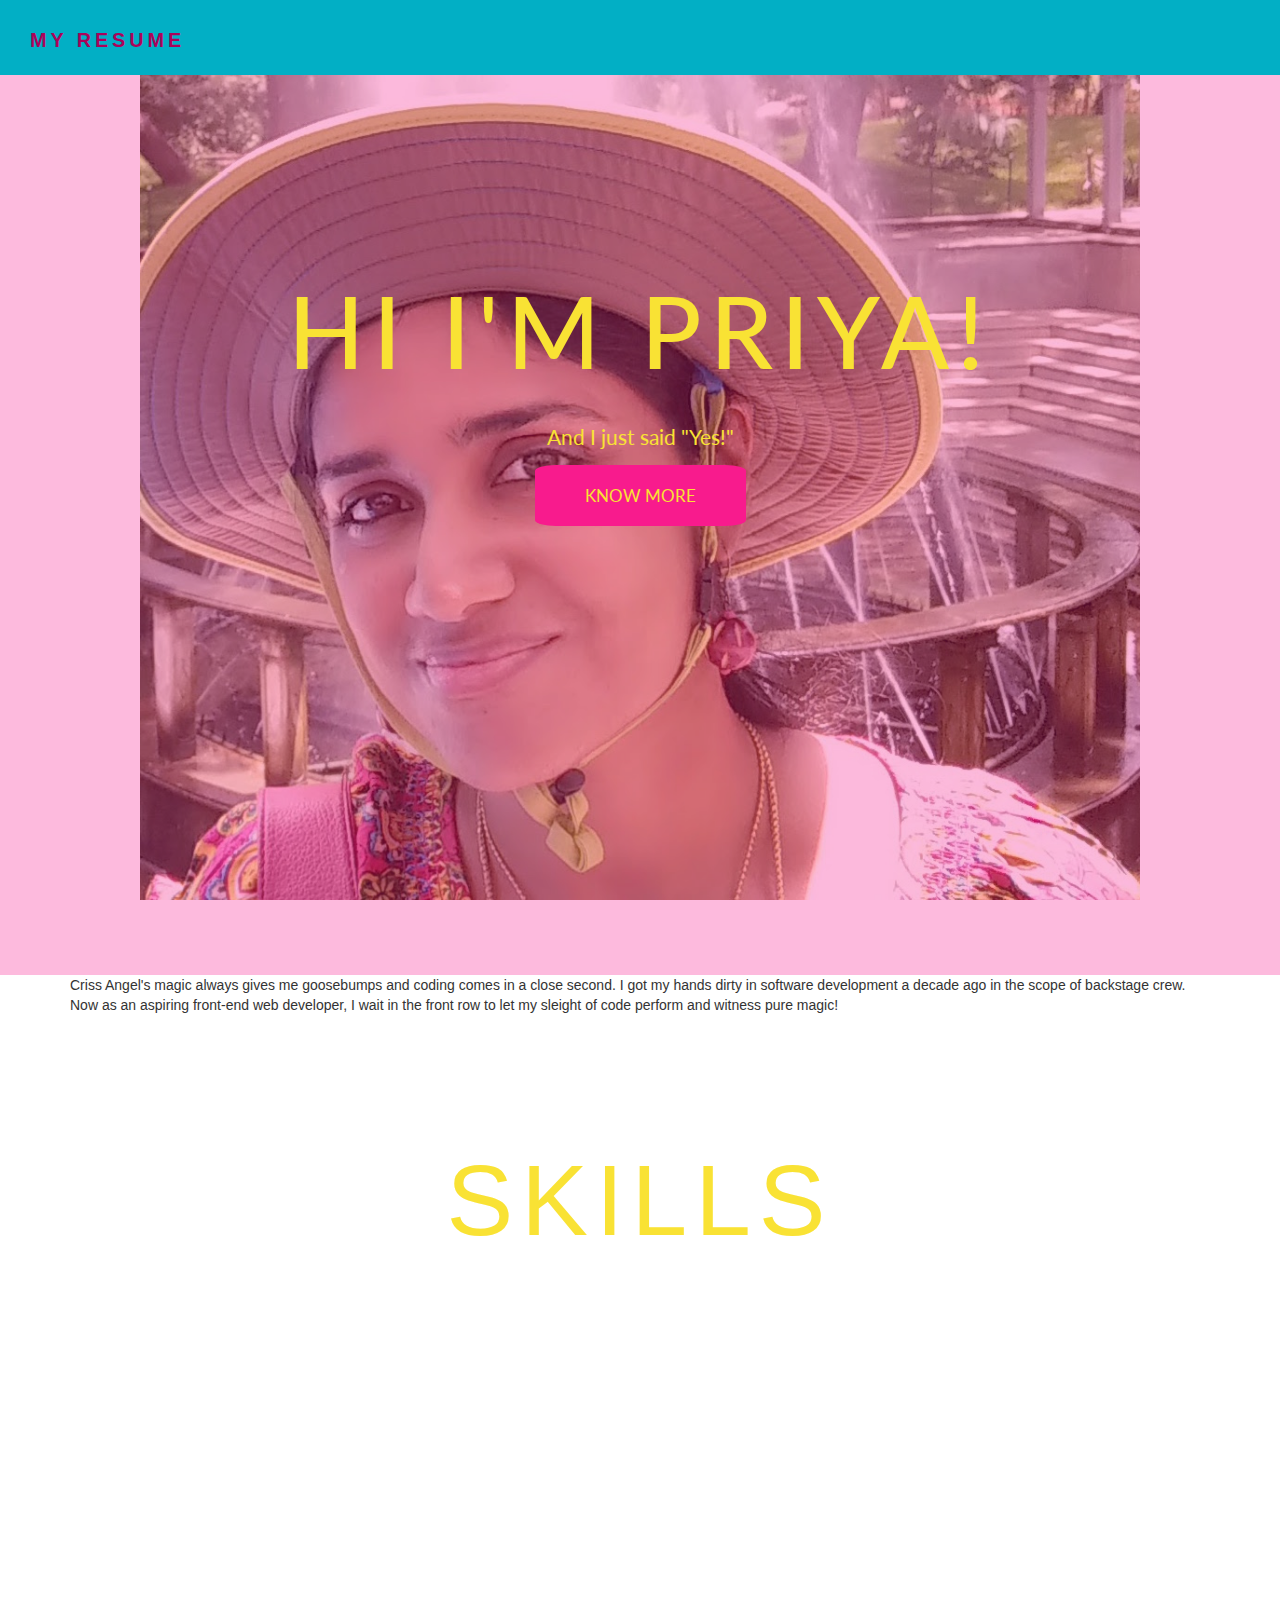
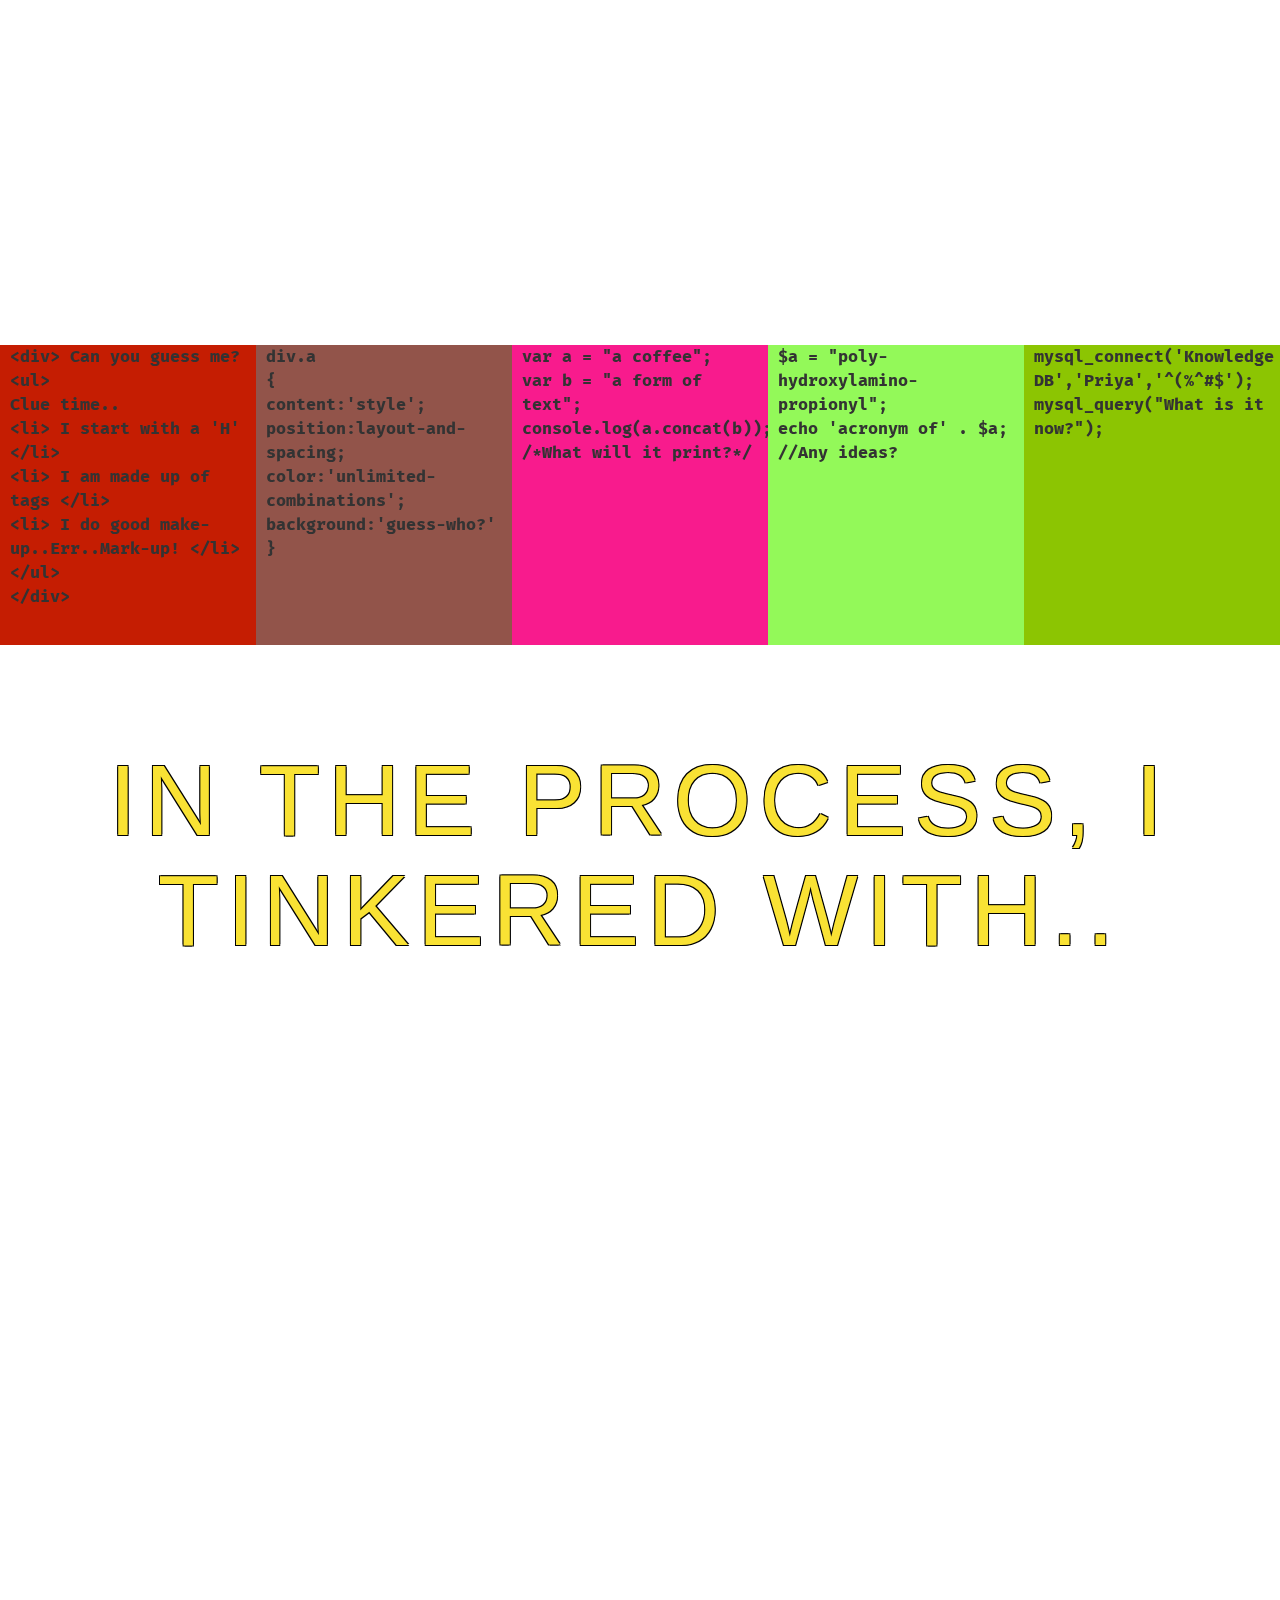
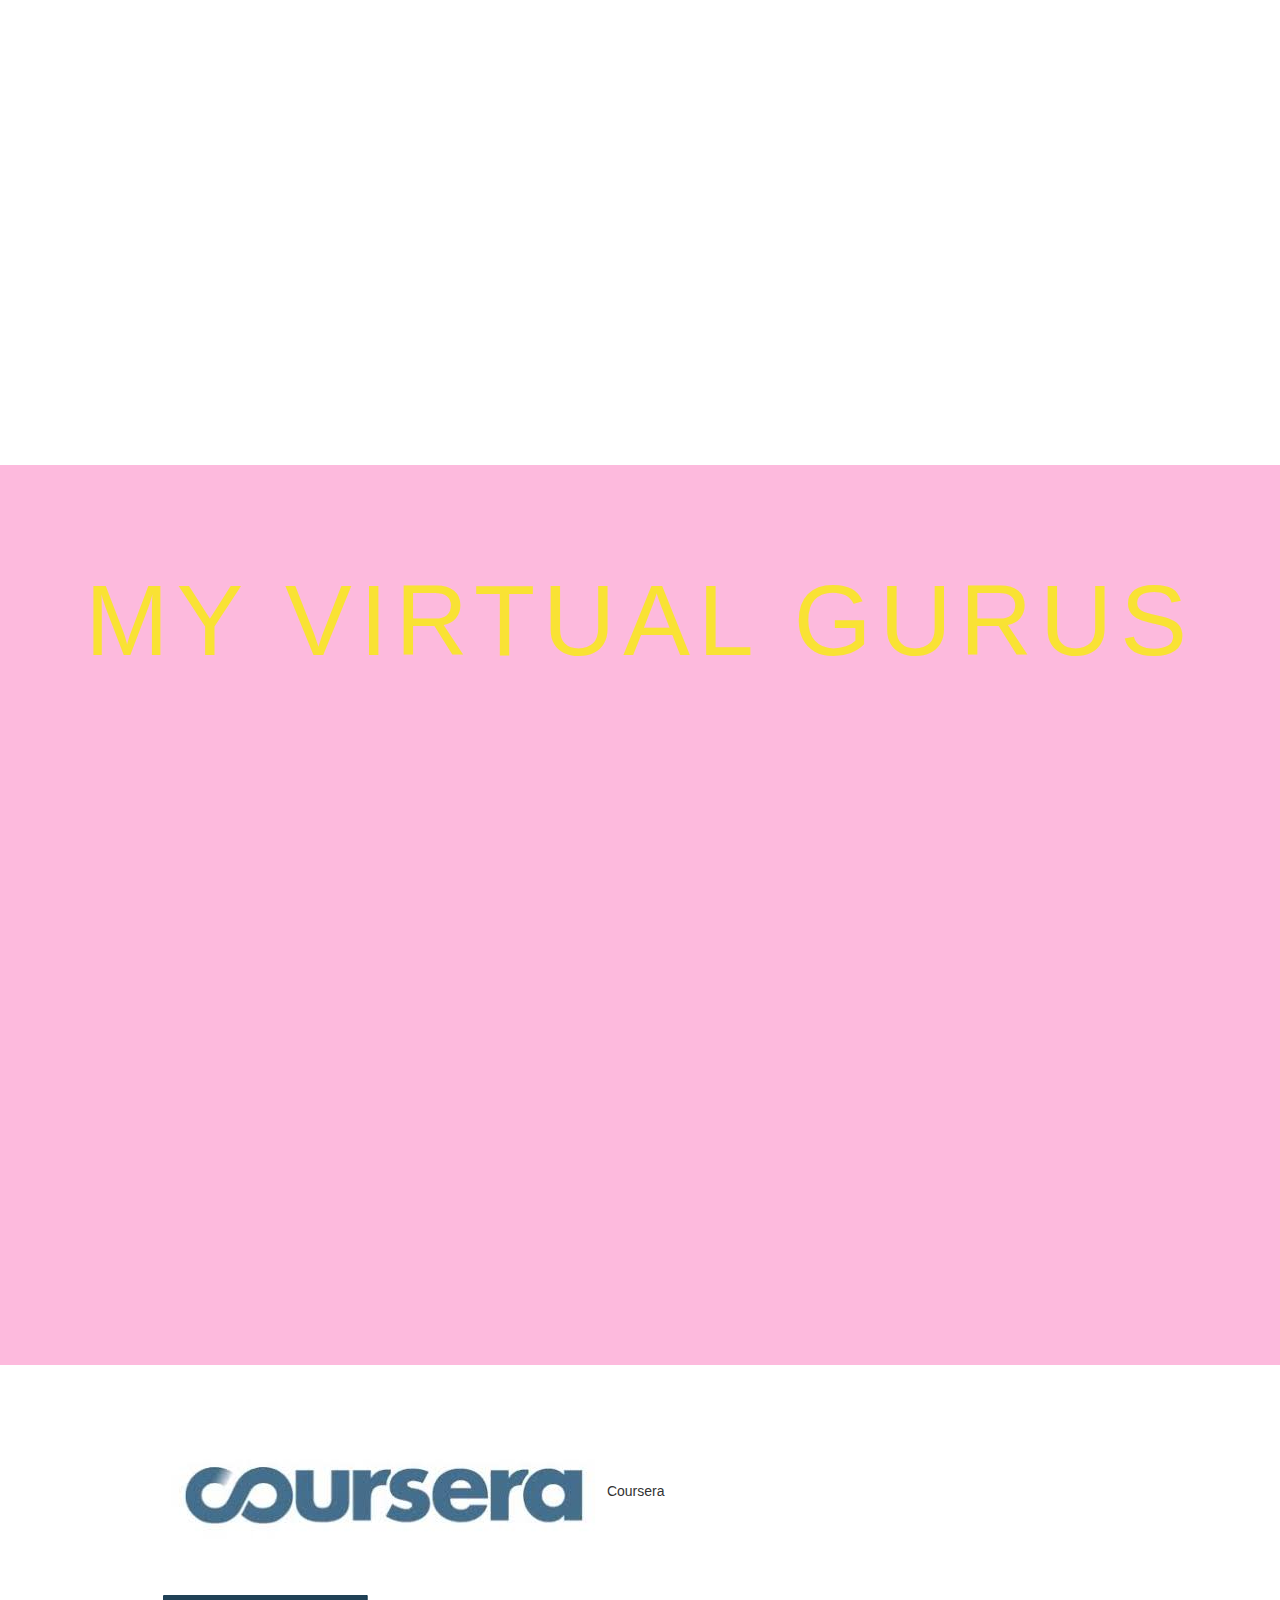
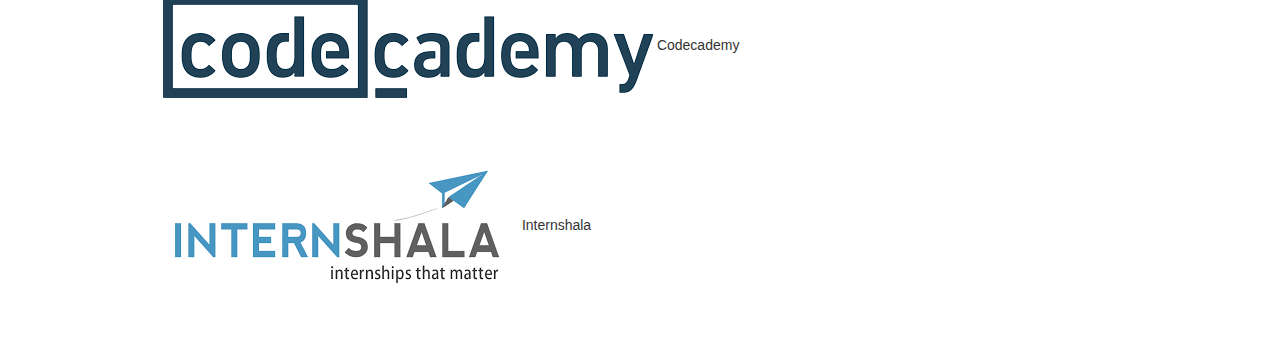
==== index_bak.html @ a796ca90 "portfolio version 1" ====
<!doctype html>
<html>

<head>
  <meta charset="utf-8">
  <meta name="viewport" content="width=device-width, initial-scale=1.0">
  <link rel="stylesheet" href="https://maxcdn.bootstrapcdn.com/bootstrap/3.3.7/css/bootstrap.min.css">
  <link rel="stylesheet" href="//maxcdn.bootstrapcdn.com/font-awesome/4.5.0/css/font-awesome.min.css">
  <link href="https://fonts.googleapis.com/css?family=Lato|Source+Serif+Pro|Fira+Mono|Roboto" rel="stylesheet">
  <link rel="stylesheet" href="style.css">
  <title>My Resume</title>
</head>

<body>
  <!--NAVIGATION BLOCK-->
  <header>
    <nav id="top-blk">
      <div class="container-fluid">
        <div class="navbar-header">
          <div class="navbar-brand">
            <p>MY RESUME</p>
          </div>
          <button type="button" class="navbar-toggle" data-toggle="collapse" data-target="#myNav" id="toggle-btn" aria-expanded="false">
	<span class="icon-bar"></span>
	<span class="icon-bar"></span>
	<span class="icon-bar"></span>

</button>
        </div>
        <div class="collapse navbar-collapse text-right">
          <ul class="nav navbar-nav navbar-right" id="nav-bar">
            <!--class="nav navbar-nav navbar-right"-->
            <li><a href="#">github</a>
              <a href="#"><img src="images/gh.png" width="40px" height="40px" alt="github"></a>
            </li>
            <li><a href="#">codepen</a>
              <a href="#"><img src="images/gh.png" width="40px" height="40px" alt="github"></a>
            </li>
            <li><a href="#">linkedin</a>
              <a href="#"><img src="images/gh.png" width="40px" height="40px" alt="linkedin"></a>
            </li>
            <li><a href="#">twitter</a>
              <a href="#"><img src="images/gh.png" width="40px" height="40px" alt="twitter"></a>
            </li>
            <li><a href="#">medium</a>
              <a href="#"><img src="images/gh.png" width="40px" height="40px" alt="medium"></a>
            </li>
          </ul>
        </div>

      </div>

    </nav>
  </header>
  <div id="myNav">
    <div id="one"><img src="images/gh.png" width="30px" height="30px" alt="github"></div>
    <div id="two"><img src="images/gh.png" width="30px" height="30px" alt="codepen"></div>
    <div id="three"><img src="images/gh.png" width="30px" height="30px" alt="linkedin"></div>
    <div id="four"><img src="images/gh.png" width="30px" height="30px" alt="twitter"></div>
    <div id="five"><img src="images/gh.png" width="30px" height="30px" alt="medium"></div>
  </div>
  <!--INTRO SECTION-->
  <section class="intro text-center">
    <div id="intro-text">
      <h1>HI I'M PRIYA!
</h1>
      <div id="temp-blk">
        <p>And I just said "Yes!"</p>
        <a href="#" id="km">KNOW MORE</a>
        <div id="ques">
          <p>Someone asked, "Do you know how to create a web page?"</p>
          <p>And I said "Yes!"</p>
        </div>
      </div>
    </div>
    <i class="fa fa-smile-o" id="smiley"></i>
    <div class="color-overlay"></div>
  </section>
  <div class="about-me container">
    <p>Criss Angel's magic always gives me goosebumps and coding comes in a close second. I got my hands dirty in software development a decade ago in the scope of backstage crew. Now as an aspiring front-end web developer, I wait in the front row to let
      my sleight of code perform and witness pure magic!</p>
  </div>
  <!--SKILLS SECTION-->
  <section>
    <div id="skills" class="text-center">
      <h1>skills</h1>
    </div>
    <div class="skillset">
      <div class="flip-container">
        <div class="flipper">
          <div class="front">
            <p>

              &lt;div&gt; Can you guess me?<br> &lt;ul&gt;

              <br> Clue time..<br> &lt;li&gt; I start with a 'H' &lt;/li&gt;
              <br> &lt;li&gt; I am made up of tags &lt;/li&gt;
              <br> &lt;li&gt; I do good make-up..Err..Mark-up! &lt;/li&gt; &lt;/ul&gt;
              <br> &lt;/div&gt;
            </p>
          </div>
          <div class="back" id="one">

          </div>
        </div>
        <div class="flipper">
          <div class="front">
            <p>
              div.a<br> {
              <br> content:'style';
              <br> position:layout-and-spacing;
              <br> color:'unlimited-combinations';
              <br> background:'guess-who?'
              <br> }
            </p>
          </div>
          <div class="back" id="two">

          </div>
        </div>
        <div class="flipper">
          <div class="front">
            <p>var a = "a coffee";<br> var b = "a form of text";<br> console.log(a.concat(b));
              <br> /*What will it print?*/

            </p>
          </div>
          <div class="back" id="three">

          </div>
        </div>
        <div class="flipper">
          <div class="front">
            <p>
              $a = "poly-hydroxylamino-propionyl";<br> echo 'acronym of' . $a; //Any ideas?
            </p>
          </div>
          <div class="back" id="four">

          </div>
        </div>
        <div class="flipper">
          <div class="front">
            <p>
              mysql_connect('Knowledge DB','Priya','^(%^#$');<br> mysql_query("What is it now?");
            </p>
          </div>
          <div class="back" id="five">

          </div>
        </div>

      </div>
    </div>
  </section>
  <!--TOOLS SECTION-->
  <section>
    <div id="tools" class="text-center">
      <h1>In the process, I tinkered with.. </h1>
    </div>

    <div id="toolset">
      <div id="toolbox" class="container-fluid">
      		<div class="row">
      		<div class="item col-md-4" id="t-one"></div>
      		<div class="col-md-8"></div>
      		</div>





        <!--<div class="item"> 
        	<div><p>My goto-tool for backing up my creative works!</p></div>
        	
        	<div id="t-one"></div>
        	
        </div>
        <div class="item" >
        	<div><p>I have dabbled with the toolset and am aware of the basic operations.</p></div>
        	
        	<div id="t-two"></div>
        	
        </div>
        <div class="item">
        	<div><p>I used this for storing backend data in an e-commerce assignement of mine.</p></div>
        	
        	<div id="t-three"></div>
        	
        </div>
        <div class="item"> 
        	<div><p> I got a feel of seamless server control..for a change!</p></div>
        
        	<div id="t-four"></div>
        	
        </div>
        <div class="item">
        	<div><p> It lets me perform synchronised browser testing.</p></div>
        	
        	<div id="t-five"></div>
        	
        </div>-->
      </div>
    </div>

  </section>

  <!--SECTION VIRTUAL GURUS -->
  <section>
    <div id="guru">

      <div>
        <h1 class="text-center">my virtual gurus</h1></div>

      <div class="color-overlay"></div>
    </div>

    <!--<p class="text-center">Gosh ! Where's my content? <br>Could you please hover?
</p>-->


    <div id="course-wrapper" class="container">
      <div id="courses">
        <div class="one"><img src="images/coursera.jpeg">
          <span>Coursera</span></div>
        <div class="two"><img src="images/codecademy.png">
          <span>Codecademy</span></div>
        <div class="three"><img src="images/internshala.png">
          <span>Internshala</span></div>
      </div>
    </div>


  </section>
  <script src="https://ajax.googleapis.com/ajax/libs/jquery/3.2.1/jquery.min.js"></script>
  <script src="https://maxcdn.bootstrapcdn.com/bootstrap/3.3.7/js/bootstrap.min.js"></script>
  <script src="script.js"></script>
</body>

</html>

<!--<div id="toolset">
      <div id="tee">
        <div class="blur"></div>
        <div class="one">
          <div class="two">
          </div>
        </div>
        <span>git</span>
      </div>
      <div id="oo1">
        <div class="blur"></div>
        <div class="one">
          <div class="two">
            <div class="three">
              <div class="four">
              </div>
            </div>
          </div>
        </div>
        <span>Adobe Photoshop</span>
      </div>


      <div id="oo2">
        <div class="blur"></div>
        <div class="one">
          <div class="two">
            <div class="three">
              <div class="four">
              </div>
            </div>
          </div>
        </div>
        <span>SequelPro</span>
      </div>
      <div id="el">
        <div class="blur"></div>
        <div class="one">
          <div class="two">
          </div>
        </div>
        <span>MAMP</span>
      </div>
      <div id="es">
        <div class="blur"></div>
        <div class="one">
          <div class="two">
          </div>
          <div class="three">


          </div>
        </div>
        <span>Browsersync</span>
      </div>
    </div>-->
---- style.css ----
* {
  box-sizing: border-box;
}
body {
}

#toggle-btn > span {
  background-color: black;
}
#nav-bar {
  display: flex;
}

header,
#nav-bar > li > a {
  color: #ab0259;
}
#nav-bar > li > a {
  padding: 20px;
}
/*#nav-bar>li:hover>a
{
	font-size:1.3em;
	background-color:transparent;
}*/
/*#nav-bar>li>a:last-child
{
	display:none;
}
#nav-bar>li:hover>a:first-child
{
	display:none;
}
#nav-bar>li:hover>a:last-child
{
	display:inline;
}*/

header {
  background-color: #02afc5;
}
#nav-bar > li > a {
  font-size: 1.1em;
  /*transition:all .2s ease-in;*/
}

#myNav {
  position: absolute;
  right: 22px;
  top: 75px;
  z-index: 2;
}
#myNav > div {
  margin-bottom: 5px;
}
#myNav > div > img {
  border-radius: 50%;
}
#top-blk {
  min-height: 75px;
  padding-top: 15px;
}

.intro {
  background-image: url("images/me.jpg");
  background-size: auto 100%;
  background-repeat: no-repeat;
  background-position: center;
  background-attachment: fixed;
  height: 100vh;
  max-height: 100vh;
  padding-top: 180px;
  position: relative;
  font-family: "Lato", sans-serif;
}
#nav-bar > li {
  position: relative;
}

#nav-bar > li a {
  transition: opacity 0.2s linear;
}
#nav-bar > li a:last-child {
  position: absolute;
  top: 0;
  left: 5px;

  opacity: 0;
}

#nav-bar > li a:last-child > img {
  padding-top: -5px;
  padding-bottom: 5px;
  border-radius: 50%;
}

#nav-bar > li.active > a,
#nav-bar > li:hover > a {
  background-color: transparent;
}
#nav-bar > li:hover > a:first-child {
  opacity: 0;
}

#nav-bar > li:hover > a:last-child {
  opacity: 1;
}

.navbar-brand > p {
  letter-spacing: 0.2em;
  font-size: 1.1em;
  font-weight: bold;
}
#intro-text {
  position: relative;
  z-index: 2;
  height: 500px;
  color: #f9e234;
}
#intro-text > h1,
#skills > h1,
#tools > h1,
#guru > div > h1 {
  font-size: 100px;
  text-transform: uppercase;
  letter-spacing: 0.08em;
  color: #f9e234;
}

#intro-text > #temp-blk > p {
  font-size: 1.5em;
  line-height: 1.6em;
  margin-top: 35px;
  margin-bottom: 30px;
}

/*i::after {
  position: absolute;
  content: "\f107";
  font-family: "FontAwesome";
  font-size: .6em;
  top: 3em;
  right: .4em;
  transition: display 0.5s ease-in;
  cursor:pointer;
}*/

/*i:hover::after {
  content: "SCROLL DOWN";
  font-size: 12px;
}*/

#intro-text > #temp-blk > a {
  padding: 20px 50px;
  background-color: #f81b8d;
  border-radius: 10%;
  font-size: 1.2em;
  color: #f9e234;
  text-decoration: none;
}

#intro-text > div {
  margin-top: 30px;
}
#ques {
  font-size: 1.2em;
  background-color:rgba(0,0,0,0.6);
  margin: 0 auto;
  width: 500px;
  border-radius: 25%;
}
.intro > i {
  font-size: 10em;
  position: relative;
  bottom: 2.5em;
  left:0.2em;
  color: #f9e234;
  z-index: 2;
  margin:0 auto;
}
#scroll
{
  font-size: 3em;
  position: relative;
  top:-4em;
  right:1.2em;
  color: #f9e234;
  z-index: 2;


}

.intro > .color-overlay {
  position: absolute;
  top: 0;
  left: 0;
  width: 100%;
  height: 100%;
  opacity: 0.3;
  background-color: #f81b8d;
  z-index: 1;
}

#about-me {
  margin-top: 100px;
  font-size: 1.2em;
  text-align: left;
  font-family: "Source Serif Pro", serif;
  margin-bottom: 100px;
}
/*SKILLS STYLING*/

#skills {
  background-image: url("images/skills.jpg");
  background-repeat: no-repeat;
  background-size: cover;
  background-position: center;
  background-attachment: fixed;
  

  height: 100vh;
  width: auto;
}
#skills > h1,
#tools > h1,
#guru > div > h1 {
  padding-top: 100px;

}
.flip-container {
  display: flex;
  font-family: "Fira Mono", monospace;

  flex-wrap: wrap;
}
.flipper {
  flex-grow: 1;
  width: 200px;
  height: 300px;
}

.front,
.back {
  font-size: 1.2em;
  font-weight: bold;
  width: 100%;
  height: 100%;
}

.front {
  padding-left: 10px;
}
.flip-container > div:first-child {
  background-color: rgb(197, 29, 2);
}
.flip-container > div:nth-child(2) {
  background-color: rgb(146, 84, 74);
}
.flip-container > div:nth-child(3) {
  background-color: rgb(248, 27, 141);
}
.flip-container > div:nth-child(4) {
  background-color: rgb(147, 249, 89);
}
.flip-container > div:last-child {
  background-color: rgb(140, 197, 2);
}

.flipper #one {
  background-image: url("images/html.png");
  background-size: cover;
}
.flipper #two {
  background-image: url("images/css.png");
  background-size: 100% 100%;
  background-position: center;
  background-repeat: no-repeat;
}
.flipper #three {
  background-image: url("images/javascript.png");
  background-size: cover;
  background-position: center;
}
.flipper #four {
  background-image: url("images/php.png");
  background-size: cover;
  background-position: center;
  background-repeat: no-repeat;
}
.flipper #five {
  background-image: url("images/mysql.png");
  background-size: cover;
  background-position: center;
}

.flip-container {
  perspective: 800px;
}
/* flip the pane when hovered */
/*.flip-container:hover .flipper , .flip-container.hover .flipper */
.flipper:hover {
  transform: rotateY(180deg);
}

/* flip speed goes here */
.flipper {
  transition: 0.4s ease-in;
  /*transform-style: preserve-3d;*/
  transform-style: preserve-3d;
  position: relative;
}

/* hide back of pane during swap */
.front,
.back {
  backface-visibility: hidden;

  position: absolute;
  top: 0;
  left: 0;
}

/* front pane, placed above back */
.front {
  z-index: 2;
  /* for firefox 31 */
  transform: rotateY(0deg);
}

/* back, initially hidden pane */
.back {
  transform: rotateY(-180deg);
}

#tools {
  background-image: url("images/tools.jpg");
  background-attachment: fixed;
  background-size: cover;
  height: 100vh;
  width: auto;
  margin-top: -20px;
  text-transform: uppercase;
}
#tools > h1 {
  text-shadow: -1px -1px 0 #000, 1px -1px 0 #000, -1px 1px 0 #000,
    1px 1px 0 #000;
}
/*#toolset {
  display: flex;
  justify-content: space-around;
  flex-wrap: wrap;
  background-color: rgba(249, 226, 52, 0.3);
}*/
#toolbox {
  
  height:500px;
}

#toolbox .triangle{
position:relative;
  top:250px;
  margin:0 auto;
  width: 0;
  height: 0;
  border-left: 50px solid transparent;
  border-right: 50px solid transparent;
  border-bottom: 100px solid pink;

}


#toolbox #tr-two
{
  position:absolute;

  transform:rotate(-96deg);
  border-bottom: 100px solid blue;
  top:-55px;
left:-4px;  
  
  
}


#toolbox  #tr-three
{
  position:absolute;
  transform:rotate(-150deg);
  border-bottom: 100px solid green;
  left:-27px;
  top:-93px
}
#toolbox  #tr-four
{
  position:absolute;
  transform:rotate(-204deg);
  border-bottom: 100px solid yellow;
  left:-70px;
  top:-95px
}
#toolbox  #tr-five
{
  position:absolute;
  transform:rotate(-258deg);
  border-bottom: 100px solid red;
  left:-97px;
  top:-60px
}

#toolxp>.tool-exp
{
  width:220px;
  height:250px;
 display:none;
  padding:15px;
  float:right;
  color:#ab0059;
  background-color:#f9e234;
  font-family: "Lato", sans-serif;
  box-shadow: inset 0 0 0 15px #02afc5;
  margin-top:20px;
  /*display:none;*/

}
#toolxp .toolx-top
{
padding-left:10px;
padding-right:10px;
padding-top:5px;
padding-bottom:20px;
margin:0 auto;
font-size:2.2em;
font-weight:bold;
line-height:1em;
}
#toolxp .toolx-top>span
{
  vertical-align:sub;
}
#toolxp .active-div
{
  display:block;
}

#tool-tip
{
  margin-top:-30px;
  font-family: 'Fredoka One', cursive;;
  font-size:;
}

#guru {
  background-image: url("images/virtualguru.jpg");
  background-attachment: fixed;
  background-size: cover;
  height: 100vh;
  width: auto;
  position: relative;
  text-transform: uppercase;
}
#guru > .color-overlay {
  position: absolute;
  top: 0;
  left: 0;
  width: 100%;
  height: 100%;
  opacity: 0.3;
  background-color: #f81b8d;
  z-index: 1;
}
#guru > div:first-child {
  position: relative;
  z-index: 2;
}
/*#course-wrapper
{
	position:absolute;
	top:0;
}
#course-wrapper p
{
	
	font-size:2em;
	font-family: "Lato", sans-serif;

}
#courses
{
	display:flex;
	transform:rotateX(90deg);
	
	transition:0.5s ease-in;
	transform-style:preserve-3d;
	justify-content:space-between;
	margin-left:50px;
	margin-right:50px;
	padding-left:20px;
	padding-right:20px;
	padding-top:100px;

}
#course-wrapper
{
	

}

#course-wrapper:hover #courses
{
	transform:rotateX(0deg);
}
#course-wrapper:hover p

{
	opacity:1.0;
}*/
#courses > div {
  height: 150px;
  /*width: 250px;*/
  max-width:100%;
  margin-bottom:10px;
  
padding:20px;
  /*display: flex;
  margin: 10px;
  align-items: flex-start;*/
  position: relative;
}
#courses>div>div
{
  position:relative;
  height:inherit;
  border: 1px solid grey;
  border-top-right-radius: 5px;
  border-top-left-radius: 5px;
  
}
#courses > div img {
  transform: scale(1);
  transition: transform 0.5s ease-in-out;
}

#courses p {
  position: absolute;
  left:0;
  bottom: 0;
  text-align: center;
  width: 100%;
  height: 40px;
  text-transform: uppercase;
  background-color: #0a99ab;
  padding-top: 12px;
  font-size: 0.9em;
  color: #f9e9e8;
  margin:0;
}

#courses > div:hover img {
  transform: scale(0.8);
}
#courses > div:hover p {
  background-color: #92544a;
}

/*#courses {
  display: flex;
  justify-content: center;
}*/
#course-wrapper {
  margin-top: 50px;
  margin-bottom:50px;
  width: 80%;
}
#courses img {
  max-width: 100%;
  height: auto;
}
#other
{
font-family: "Lato", sans-serif;
background-color: rgba(248,27,142,1);
color:#f9e234;

}
#other>.container
{
  margin-top:-15px;
  margin-bottom:-15px;
  padding-bottom:15px;
}
#other >.container #first-line::first-letter
{
  float:left;
  font-size:5em;
  line-height:55px;
  padding-top:5px;
  padding-bottom:10px;

}
#other p
{
  font-size: 1.2em;
  
}
#end
{
  border: 0;
    height: 1px;
    background: #333;
    background-image: linear-gradient(to right, #ccc, #333, #ccc);
}

footer
{
  font-family: "Lato", sans-serif;
  font-weight:bold;
  padding-bottom:20px;
}

/*-----MEDIA QUERIES-------*/

@media(min-width:768px) and (max-width:992px)
{
  #tools>h1
  {
    font-size:75px;
  }
}
@media (max-width: 768px) {
  .intro > i {
    bottom: 1.8em;
  }
  i::after {
    top: 1.1em;
    font-size: 0.8em;
    right: 0.2em;
  }

  #courses
  {
    max-width:100%;
  }
  #courses>div
  {
    max-width:100%;
  }

  #tools>h1
  {
    font-size:50px;
  }
  .navbar-brand
  {
    width:100%;
    padding-top:10px;
  }
  .navbar-header>hr
  {
    width:80%;
    border-color:#f9e234;
    margin-bottom:0;
    margin-top:0;
  }
  #navbar-small a
  {
    padding:10px;
  }
  #navbar-small 
  {
    margin-bottom:0;
    margin-top:0;
  }
  #navbar-small li
  {
    display:inline-block;
  }

  .navbar-brand >p
  {
    text-align:center;
    margin-bottom:0;
    padding-bottom:0;
  }
 #navbar-small img {
  border-radius: 50%;
}
#toolxp>.tool-exp
{
  display:block;
float:none;
  margin-bottom:-30px;

}
#toolxp
{
  
  
  display:flex;
  justify-content: center;
  align-items: center;
  flex-wrap:wrap;

}


}

@media(max-width:600px)
{

  #other h2
  {
    font-size:20px;
    margin-bottom:20px;
  }
  #other p
  {
    font-size:1.1em;
    line-height:2;
  }
  #other >.container #first-line::first-letter
  {
    padding-top:0px;
  }
}
@media(min-width:800px)
{
  .flip-container
  {
    flex-wrap:nowrap;
  }
  /*.front
  {
    font-size:1.5vw;
  }*/
}

@media(max-width:469px)
{
  #guru >div>h1,#skills>h1,#intro-text>h1
  {
   font-size:50px; 
  }
  #tools>h1
  {
    font-size:30px;
  }
  .col-xxs-12
  {
    width:100%;
    margin-left:0;
  }

}

/*
#toolset > div {
  border-bottom: 30px solid rgb(248, 27, 141);
  border-right: 10px solid rgb(248, 27, 141);
  border-left: 10px solid rgb(248, 27, 141);
  padding-top: 20px;
  height: 300px;
  flex-basis: 200px;
  text-align: center;
  display: flex;
  justify-content: center;
  position: relative;
  
}
#toolset > div > div {
  background-color: rgb(10, 153, 171);
}
#tee span,
#oo1 span,
#oo2 span,
#el span,
#es span {
  position: absolute;
  bottom: -25px;
  font-family: "Lato", sans-serif;
  color: #f9e234;
  font-style: italic;
  font-size: 1.3em;
  opacity: 0;
}

#tee .blur {
  position: absolute;
  top: 0;
  left: 0;

  width: 100%;
  height: 100%;
  opacity: 0.2;
  z-index: -1;
  transition: opacity 0.2s ease-in, z-index 0.2s ease-in;

  background-image: url("images/git.jpeg");
  background-repeat: no-repeat;
  background-size: 100% 100%;
}
#tee:hover > .blur,
#oo1:hover > .blur,
#oo2:hover > .blur,
#el:hover > .blur,
#es:hover > .blur {
  opacity: 1;
  z-index: 2;
}
#tee:hover > span,
#oo1:hover > span,
#oo2:hover > span,
#el:hover > span,
#es:hover > span {
  opacity: 1;
}
#oo1 .blur {
  position: absolute;
  top: 0;
  left: 0;

  width: 100%;
  height: 100%;
  opacity: 0.3;
  z-index: -1;

  background-image: url("images/adobe-ps.jpeg");
  background-repeat: no-repeat;
  background-size: 100% 100%;
}
#oo2 .blur {
  position: absolute;
  top: 0;
  left: 0;

  width: 100%;
  height: 100%;
  opacity: 0.3;
  z-index: -1;

  background-image: url("images/sequelpro.jpeg");
  background-repeat: no-repeat;
  background-size: contain;
  background-position: center center;
}
#el .blur {
  position: absolute;
  top: 0;
  left: 0;

  width: 100%;
  height: 100%;
  opacity: 0.3;
  z-index: -1;

  background-image: url("images/mamp.png");
  background-repeat: no-repeat;
  background-size: 100% 100%;
}
#es .blur {
  position: absolute;
  top: 0;
  left: 0;

  width: 100%;
  height: 100%;
  opacity: 0.3;
  z-index: -1;

  background-image: url("images/bs.png");
  background-repeat: no-repeat;
  background-size: 100% 100%;
}

/*RENDERING THE LETTERS IN TOOLS*/
/*LETTER T*/
/*#tee .one {
  position: relative;

  width: 150px;
  height: 20px;
  border-top-right-radius: 50%;
  border-top-left-radius: 50%;
}
#tee .two {
  position: absolute;
  height: 150px;
  width: 20px;
  background-color: rgb(10, 153, 171);
  left: 45%;
}

#oo1 .one {
  width: 150px;
  position: relative;

  height: 20px;
}
#oo1 .two {
  position: absolute;
  background-color: rgb(10, 153, 171);
  height: 150px;
  width: 20px;
  left: 0;
}
#oo1 .three {
  position: absolute;
  background-color: rgb(10, 153, 171);
  height: 20px;
  width: 150px;
  left: 0;
  bottom: 0;
}
#oo1 .four {
  position: absolute;
  background-color: rgb(10, 153, 171);
  width: 20px;
  right: 0;
  bottom: 0;
  height: 150px;
}


#oo2 .one {
  width: 150px;
  position: relative;

  height: 20px;
}
#oo2 .two {
  position: absolute;
  background-color: rgb(10, 153, 171);
  width: 20px;
  left: 0;
  height: 150px;
}
#oo2 .three {
  position: absolute;
  background-color: rgb(10, 153, 171);
  height: 20px;
  width: 150px;
  left: 0;
  bottom: 0;
}
#oo2 .four {
  position: absolute;
  background-color: rgb(10, 153, 171);
  height: 150px;
  width: 20px;
  right: 0;
  bottom: 0;
}

#el .one {
  position: relative;

  height: 150px;
  width: 20px;
}
#el .two {
  position: absolute;
  background-color: rgb(10, 153, 171);
  height: 20px;
  width: 70px;
  left: 0;
  bottom: 0;
}

#es .one {
  position: relative;

  height: 20px;
  width: 150px;
}
#es .two {
  position: absolute;
  background-color: rgb(10, 153, 171);
  height: 200px;
  width: 20px;
  right: 60px;
  top: -30px;
  transform: rotate(-50deg);
}
#es .three {
  position: absolute;
  background-color: rgb(10, 153, 171);
  height: 20px;
  width: 150px;

  top: 130px;
}
*/
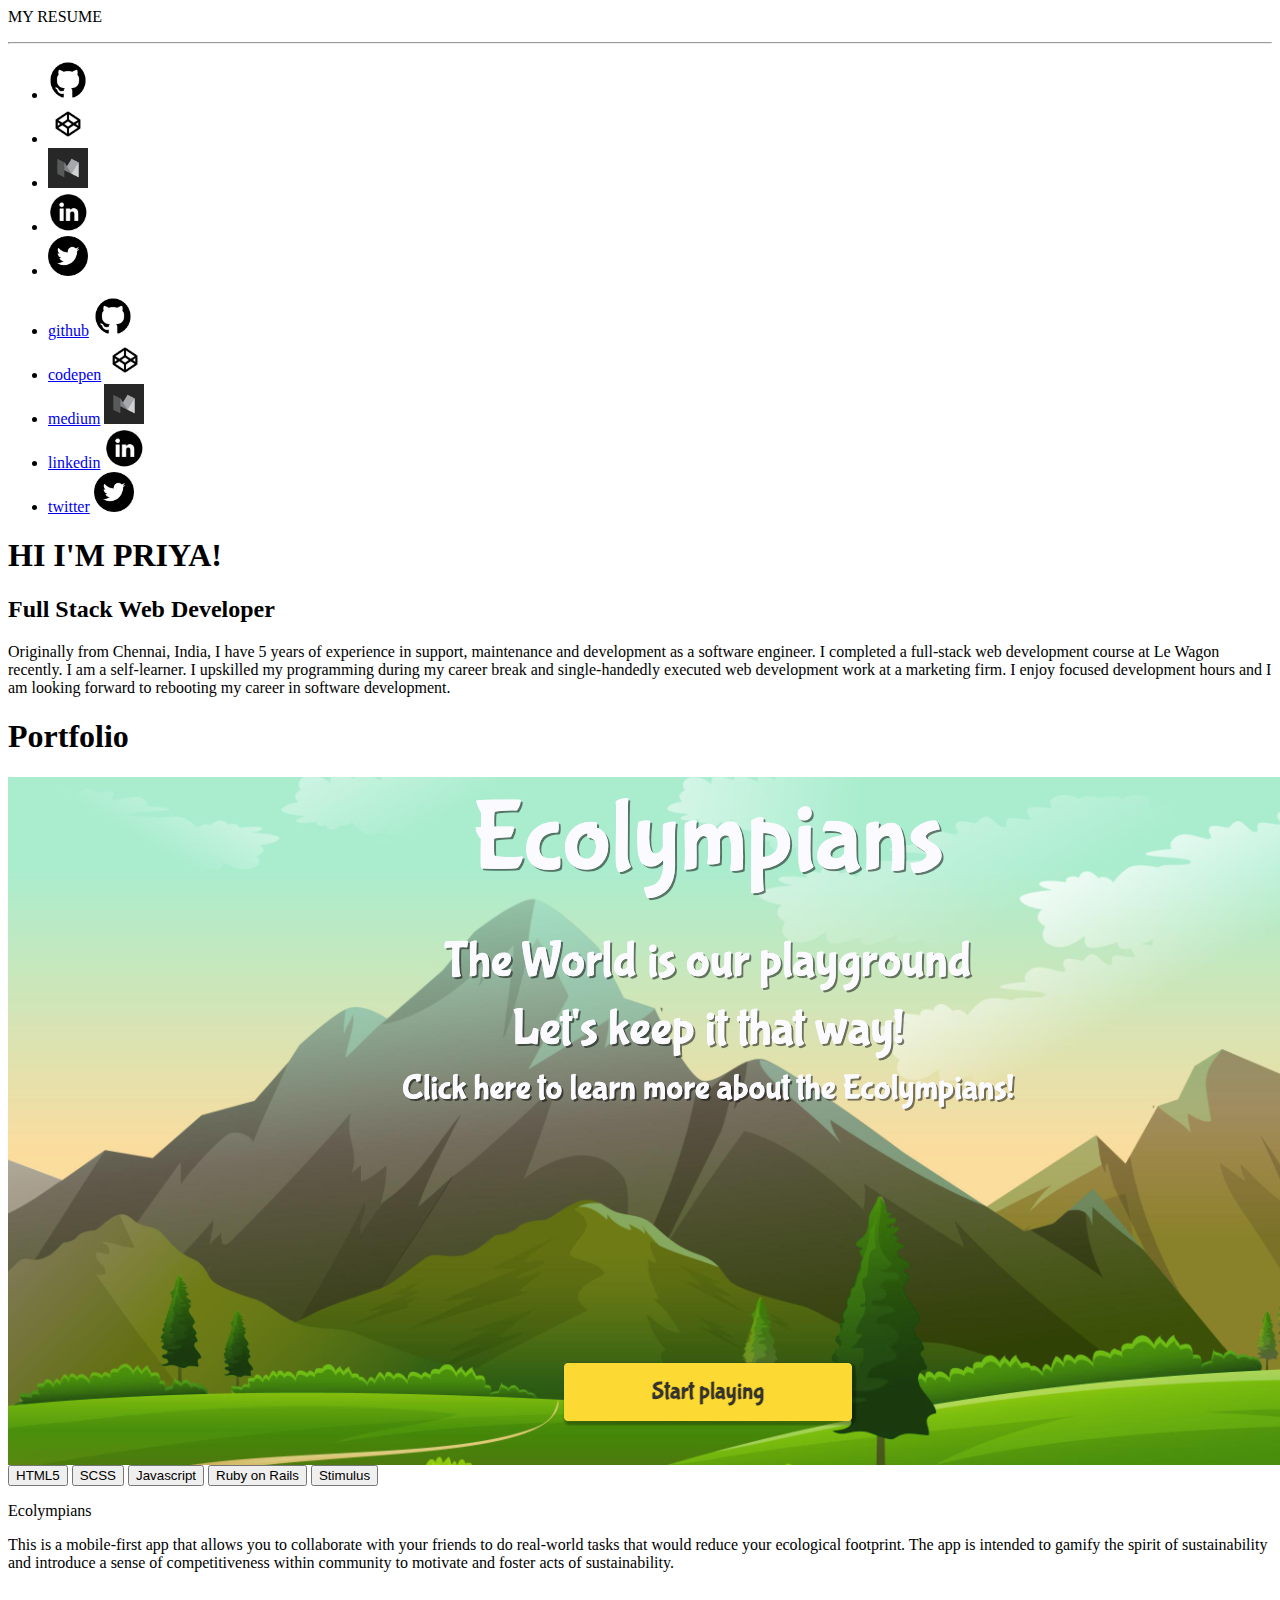
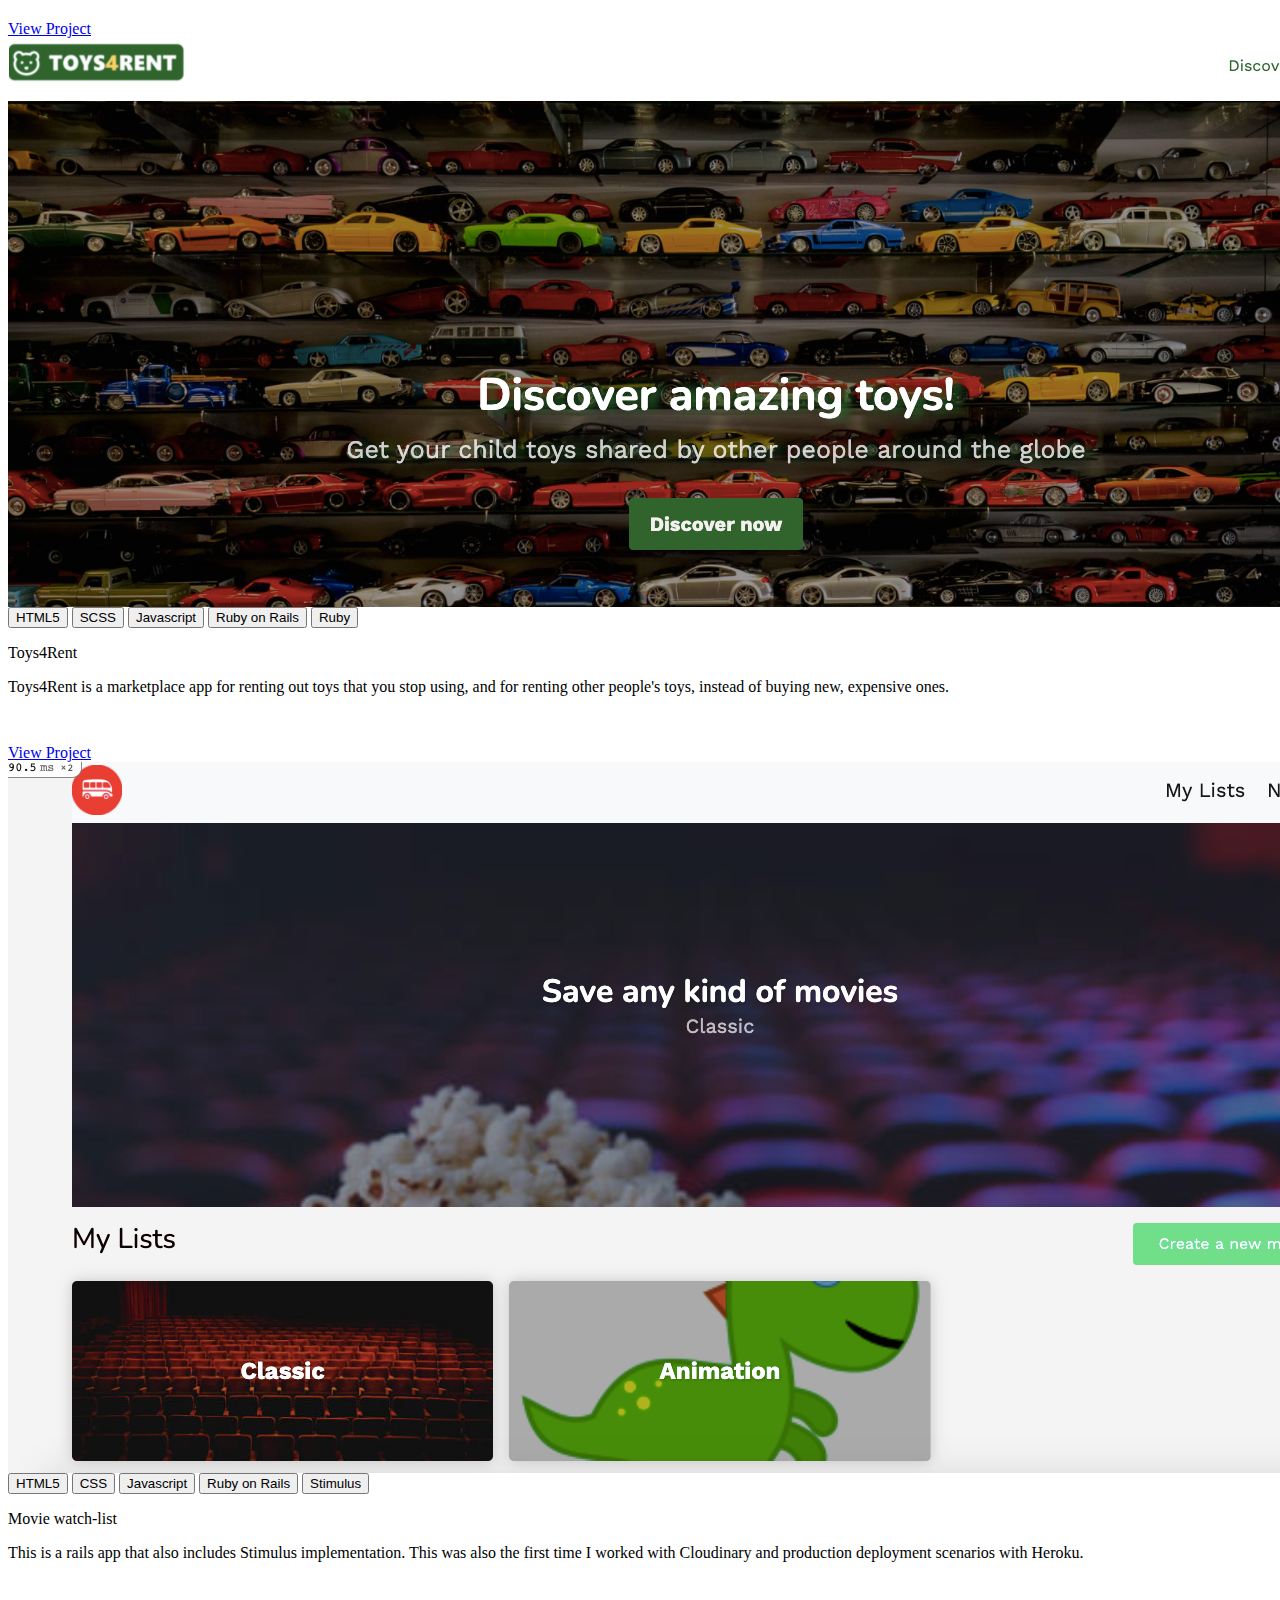
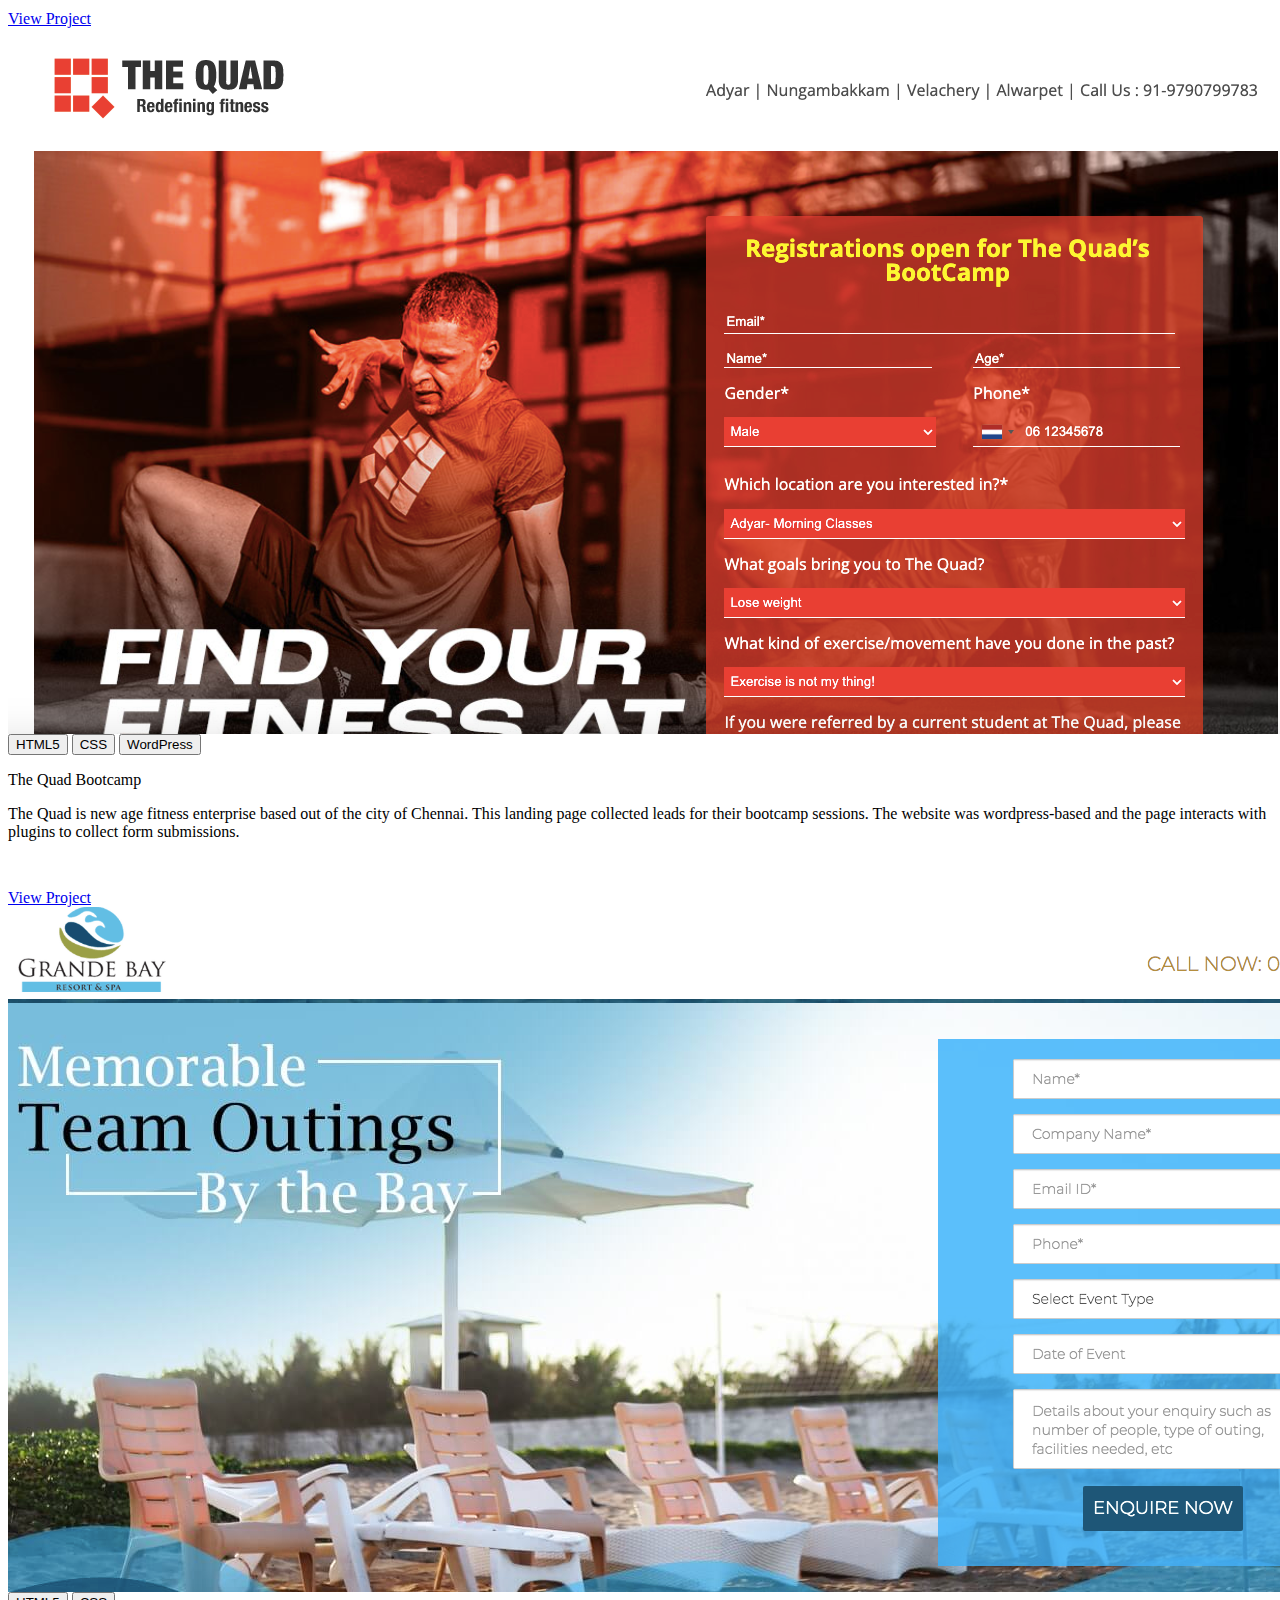
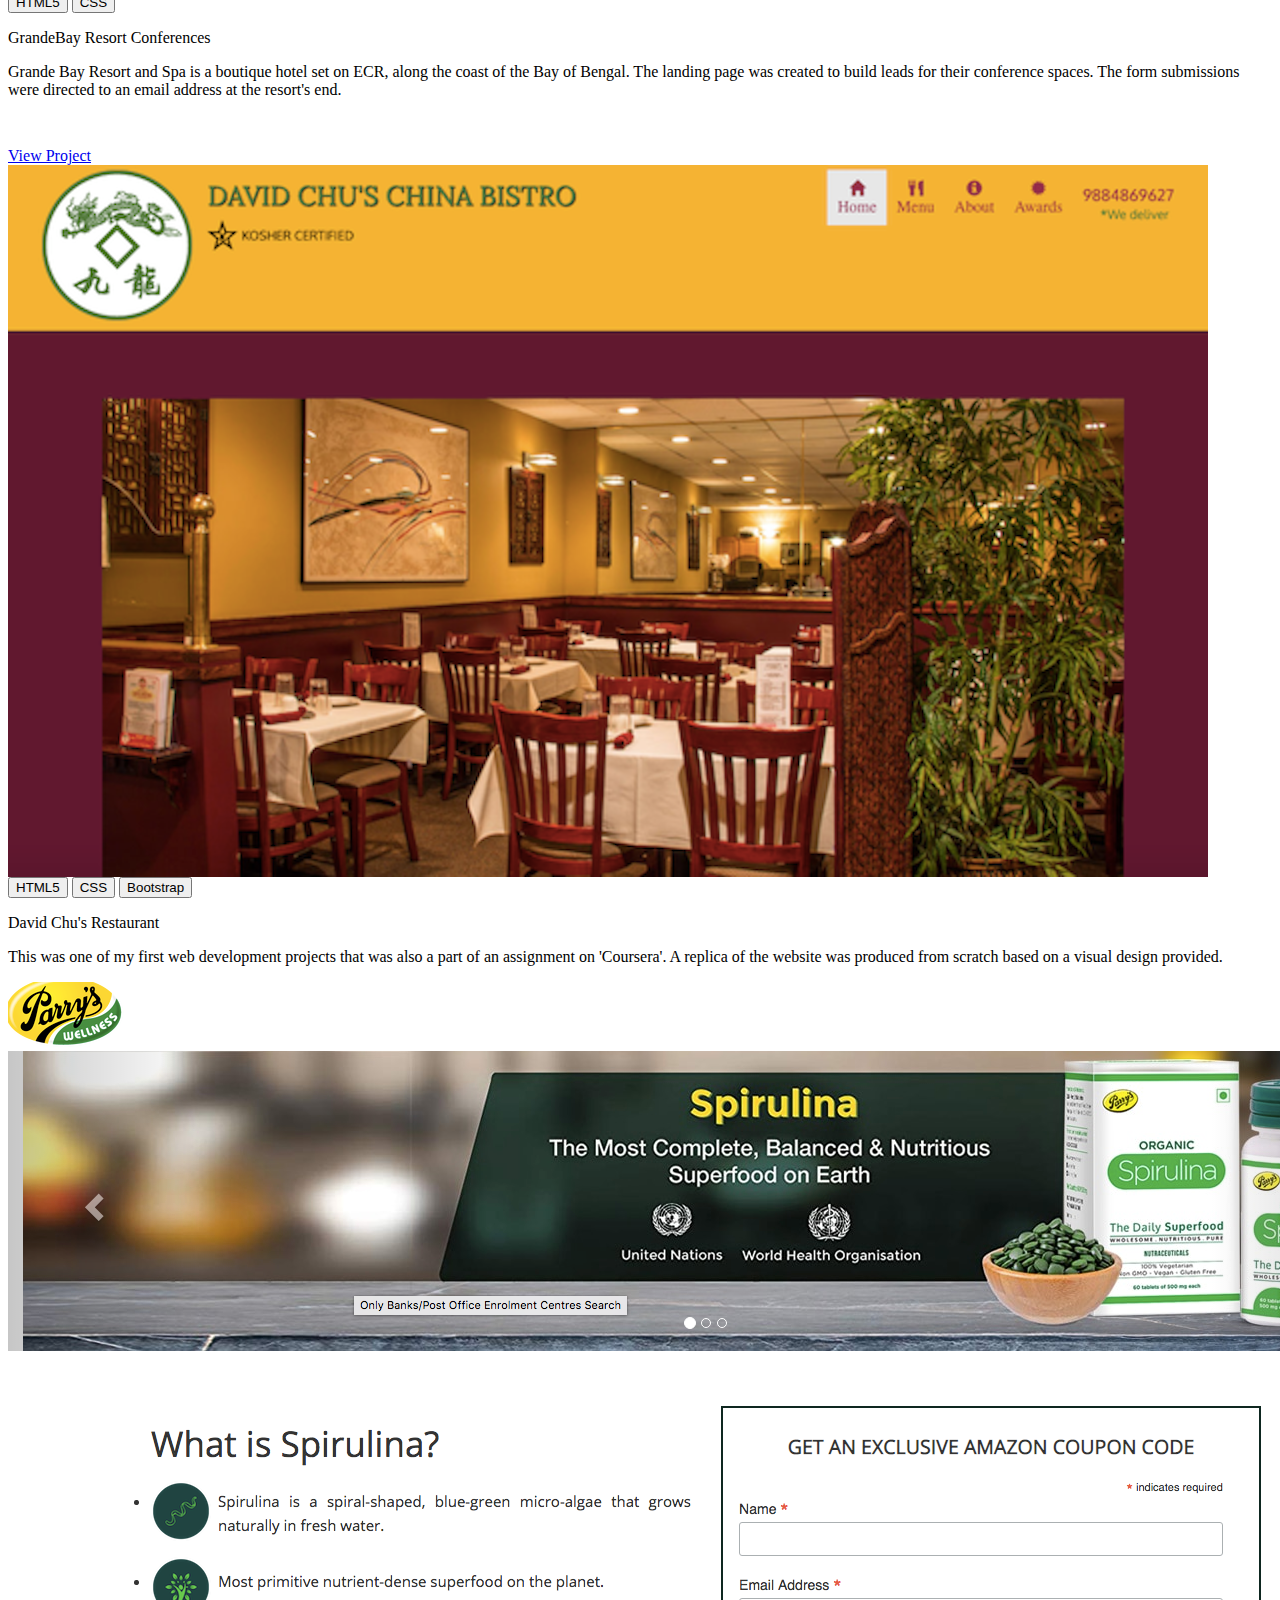
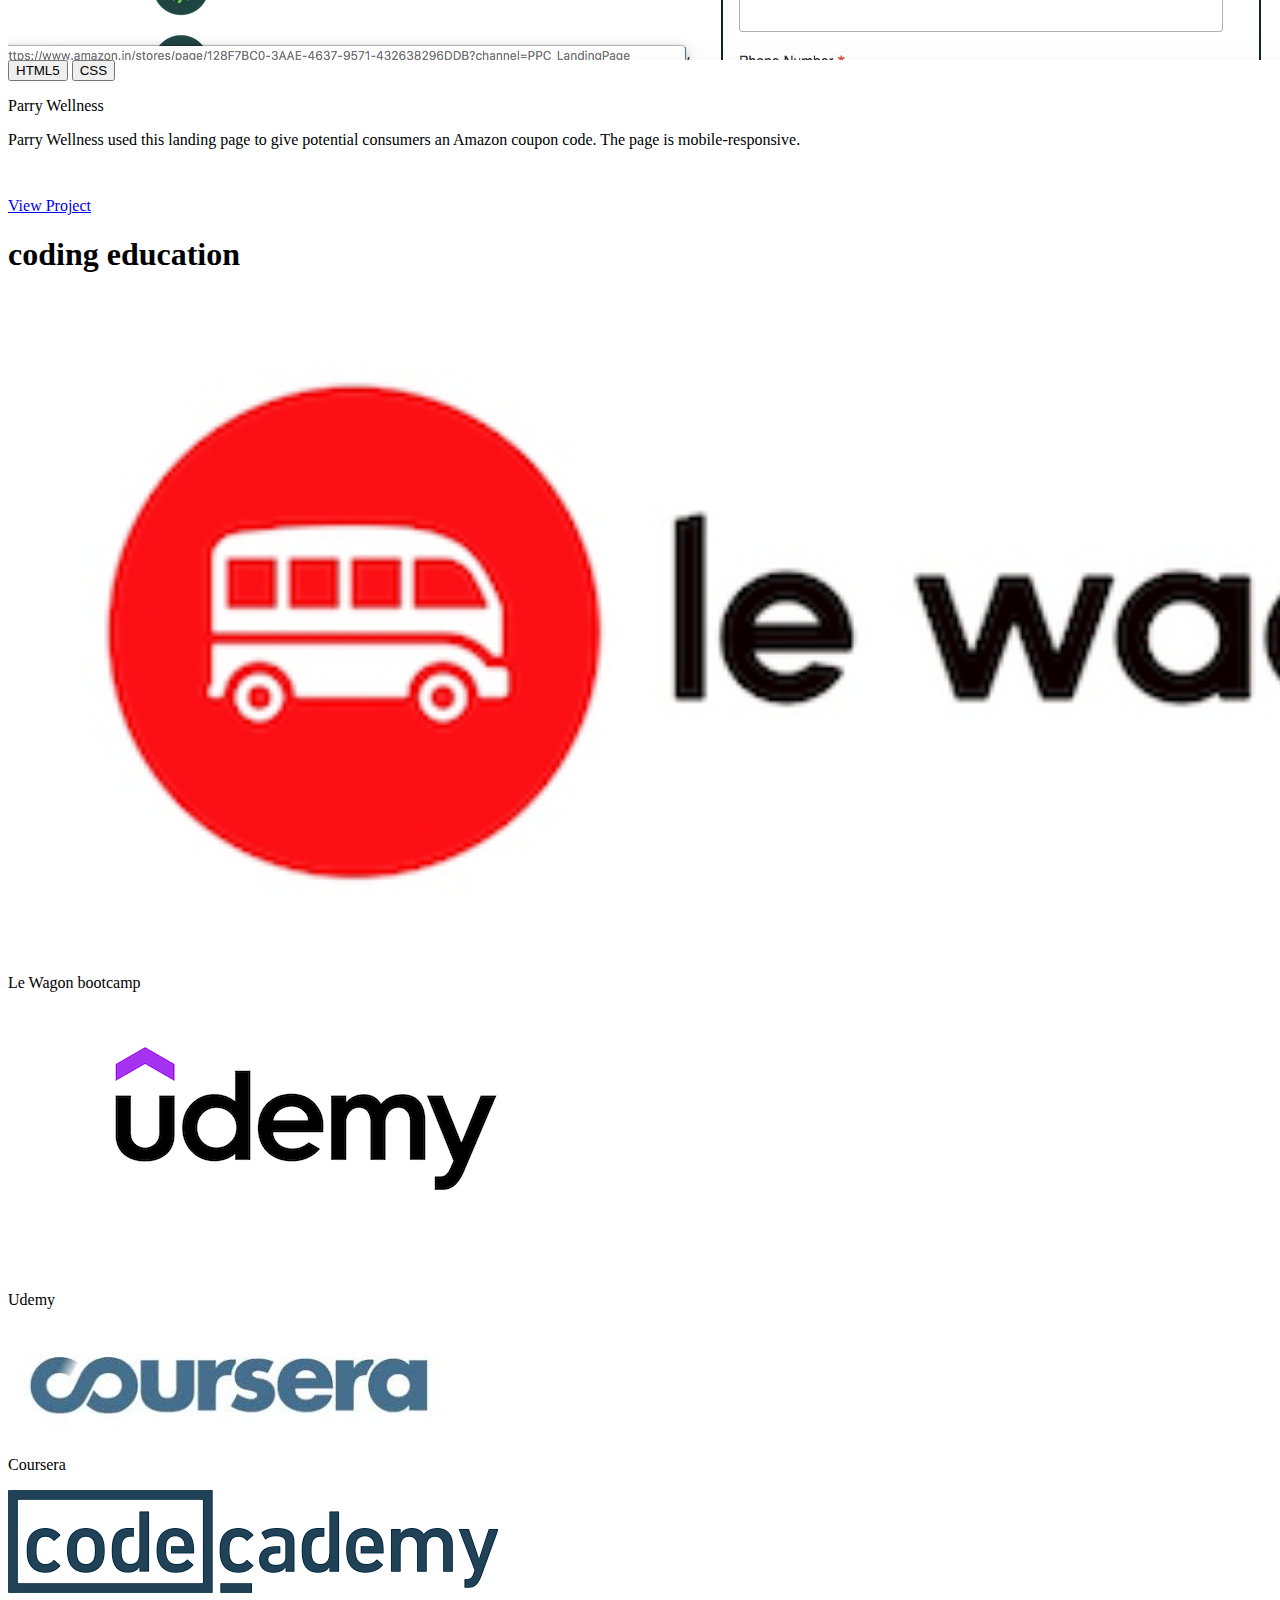
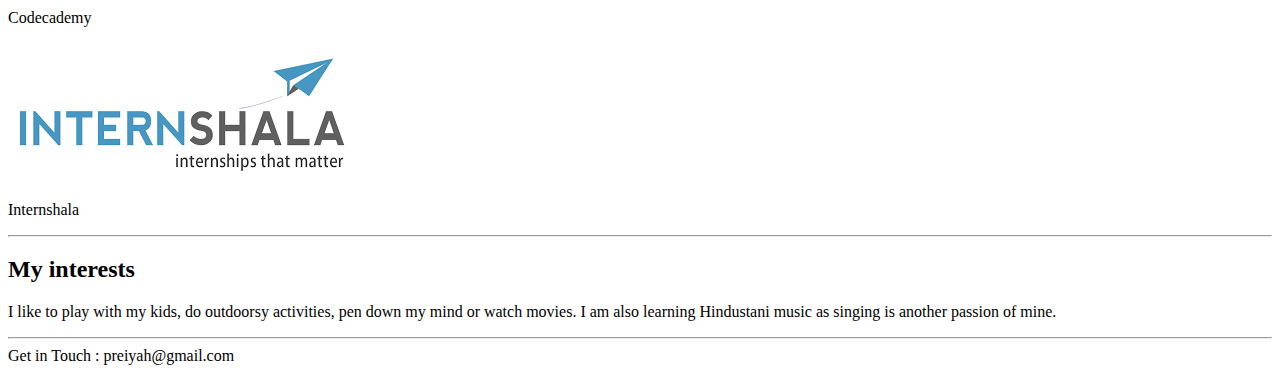
==== commit 23538f3a: "implemented first scroll view" ====
--- a/index_bak.html
+++ b/index_bak.html
@@ -1,16 +1,3 @@
-<!doctype html>
-<html>
-
-<head>
-  <meta charset="utf-8">
-  <meta name="viewport" content="width=device-width, initial-scale=1.0">
-  <link rel="stylesheet" href="https://maxcdn.bootstrapcdn.com/bootstrap/3.3.7/css/bootstrap.min.css">
-  <link rel="stylesheet" href="//maxcdn.bootstrapcdn.com/font-awesome/4.5.0/css/font-awesome.min.css">
-  <link href="https://fonts.googleapis.com/css?family=Lato|Source+Serif+Pro|Fira+Mono|Roboto" rel="stylesheet">
-  <link rel="stylesheet" href="style.css">
-  <title>My Resume</title>
-</head>
-
 <body>
   <!--NAVIGATION BLOCK-->
   <header>
@@ -20,31 +7,49 @@
           <div class="navbar-brand">
             <p>MY RESUME</p>
           </div>
-          <button type="button" class="navbar-toggle" data-toggle="collapse" data-target="#myNav" id="toggle-btn" aria-expanded="false">
-	<span class="icon-bar"></span>
-	<span class="icon-bar"></span>
-	<span class="icon-bar"></span>
-
-</button>
+          <hr class="visible-xs" id="navbar-hr">
+          <div class="visible-xs">
+            <ul class="nav navbar-nav text-center" id="navbar-small">
+              <!--class="nav navbar-nav navbar-right"-->
+              <li>
+                <a href="https://github.com/impriyashankar" target="_blank"><img src="images/gh.png" width="40px" height="40px" alt="github"></a>
+              </li>
+              <li>
+                <a href="https://codepen.io/impriyashankar/" target="_blank"><img src="images/codepen.png" width="40px" height="40px" alt="codepen"></a>
+              </li>
+              <li>
+                <a href="https://medium.com/@preiyah" target="_blank"><img src="images/medium.png" width="40px" height="40px" alt="medium"></a>
+              </li>
+              <li>
+                <a href="https://www.linkedin.com/in/priyashankarkp/" target="_blank"><img src="images/linkedin.png" width="40px" height="40px" alt="linkedin"></a>
+              </li>
+              <li>
+                <a href="https://twitter.com/impriyashankar" target="_blank"><img src="images/twitter.png" width="40px" height="40px" alt="twitter"></a>
+              </li>
+
+            </ul>
+          </div>
+
         </div>
         <div class="collapse navbar-collapse text-right">
           <ul class="nav navbar-nav navbar-right" id="nav-bar">
             <!--class="nav navbar-nav navbar-right"-->
             <li><a href="#">github</a>
-              <a href="#"><img src="images/gh.png" width="40px" height="40px" alt="github"></a>
+              <a href="https://github.com/impriyashankar" target="_blank"><img src="images/gh.png" width="40px" height="40px" alt="github"></a>
             </li>
             <li><a href="#">codepen</a>
-              <a href="#"><img src="images/gh.png" width="40px" height="40px" alt="github"></a>
+              <a href="https://codepen.io/impriyashankar/" target="_blank"><img src="images/codepen.png" width="40px" height="40px" alt="codepen"></a>
+            </li>
+            <li><a href="#">medium</a>
+              <a href="https://medium.com/@preiyah" target="_blank"><img src="images/medium.png" width="40px" height="40px" alt="medium"></a>
             </li>
             <li><a href="#">linkedin</a>
-              <a href="#"><img src="images/gh.png" width="40px" height="40px" alt="linkedin"></a>
+              <a href="https://www.linkedin.com/in/priyashankarkp/" target="_blank"><img src="images/linkedin.png" width="40px" height="40px" alt="linkedin"></a>
             </li>
             <li><a href="#">twitter</a>
-              <a href="#"><img src="images/gh.png" width="40px" height="40px" alt="twitter"></a>
+              <a href="https://twitter.com/impriyashankar" target="_blank"><img src="images/twitter.png" width="40px" height="40px" alt="twitter"></a>
             </li>
-            <li><a href="#">medium</a>
-              <a href="#"><img src="images/gh.png" width="40px" height="40px" alt="medium"></a>
-            </li>
+
           </ul>
         </div>
 
@@ -52,42 +57,101 @@
 
     </nav>
   </header>
-  <div id="myNav">
-    <div id="one"><img src="images/gh.png" width="30px" height="30px" alt="github"></div>
-    <div id="two"><img src="images/gh.png" width="30px" height="30px" alt="codepen"></div>
-    <div id="three"><img src="images/gh.png" width="30px" height="30px" alt="linkedin"></div>
-    <div id="four"><img src="images/gh.png" width="30px" height="30px" alt="twitter"></div>
-    <div id="five"><img src="images/gh.png" width="30px" height="30px" alt="medium"></div>
-  </div>
+
   <!--INTRO SECTION-->
   <section class="intro text-center">
     <div id="intro-text">
       <h1>HI I'M PRIYA!
-</h1>
-      <div id="temp-blk">
+      </h1><h2>Full Stack Web Developer</h2>
+      <!--<div id="temp-blk">
         <p>And I just said "Yes!"</p>
         <a href="#" id="km">KNOW MORE</a>
         <div id="ques">
           <p>Someone asked, "Do you know how to create a web page?"</p>
           <p>And I said "Yes!"</p>
         </div>
-      </div>
-    </div>
-    <i class="fa fa-smile-o" id="smiley"></i>
+      </div>-->
+    </div>
+    <!--<div><i class="fa fa-smile-o" id="smiley"></i></div>-->
+    <div><a href="#about-me" id="scroll"><i class="fa fa-chevron-down"></i></a></div>
     <div class="color-overlay"></div>
   </section>
-  <div class="about-me container">
-    <p>Criss Angel's magic always gives me goosebumps and coding comes in a close second. I got my hands dirty in software development a decade ago in the scope of backstage crew. Now as an aspiring front-end web developer, I wait in the front row to let
-      my sleight of code perform and witness pure magic!</p>
+  <div class="container" id="about-me">
+    <p><!--I have experience working on web development and maintenance projects in the fields of digital marketing services and
+      IT services respectively. I went through a break in my career and used it as an opportunity to upskill myself by means
+      of self-learning and completion of online courses. Having developed a passion for coding in various programming
+      languages, I look forward to dabbling with software programs again.-->
+      Originally from Chennai, India, I have 5 years of experience in support, maintenance and development as a software engineer. I completed a full-stack web development course at Le Wagon recently.
+
+ I am a self-learner. I upskilled my programming during my career break and single-handedly executed web development work at a marketing firm. I enjoy focused development hours and I am looking forward to rebooting my career in software development.<!--Criss Angel's magic always gives me goosebumps and coding comes in a close second. I got my hands dirty in software development a decade ago in the scope of backstage crew. Now as an aspiring front-end web developer, I wait in the front row to let
+      my sleight of code perform and witness pure magic!--></p>
   </div>
+
+  <!--SECTION LP -->
+ <!--<section>
+    <div id="guru1">
+
+      <div>
+        <h1 class="text-center">BRIEF PORTFOLIO OF WORK</h1></div>
+
+      <div class="color-overlay"></div>
+    </div>
+
+
+
+
+    <div id="course-wrapper1" class="container">
+      <div class="row" id="courses">
+        <div class="col-xxs-12 col-xs-6 col-sm-6 col-md-4 one">
+          <div>
+            <a href="http://www.sace.ssn.edu.in/pg-program-%20business-analytics-data-science.html"><img src="images/SSN.png">
+              <p style="background-color:#000;">SSN SACE</p></a>
+          </div>
+
+        </div>
+        <div class="col-xxs-12 col-xs-6 col-sm-6 col-md-4 one">
+          <div>
+            <a href="https://thequad.in/bootcamp-signup-page/">
+            <img src="images/THEQUAD.png">
+              <p style="background-color:#000;">The Quad</p></a>
+          </div>
+
+        </div>
+        <div class="col-xxs-12 col-xs-6 col-sm-6 col-md-4 one">
+          <div><a href="https://thedaily9.in/buy-now.html">
+            <img src="images/DAILY9.png">
+            <p style="background-color:#000;">The Daily9</p></a>
+          </div>
+
+        </div>
+        <div class="col-xxs-12 col-xs-6 col-sm-6 col-md-4 two">
+          <div><a href="https://www.grandebayresort.in/outing_lp.php"><img src="images/GrandeBay.png">
+            <p style="background-color:#000;">Grande Bay Resorts</p></a>
+          </div>
+        </div>
+        <div class="col-xxs-12 col-xs-6 col-xs-offset-3 col-sm-6 col-sm-offset-3 col-md-4 col-md-offset-0 three">
+          <div><a href="http://www.parrywellness.co.in/everyday-superfoods.html"><img src="images/Parrys.png">
+            <p style="background-color:#000;">Parry Wellness</p></a>
+          </div>
+
+        </div>
+      </div>
+    </div>
+
+
+  </section>-->
   <!--SKILLS SECTION-->
   <section>
-    <div id="skills" class="text-center">
+
+    <!--<div id="skills" class="text-center">
       <h1>skills</h1>
+      <p>Let's hover the cards below to play flip!</p>
+      <i class="fa fa-arrow-down"></i>
+      <div class="color-overlay"></div>
     </div>
     <div class="skillset">
       <div class="flip-container">
-        <div class="flipper">
+        <div class="flipper" ontouchstart="this.classList.toggle('hover');">
           <div class="front">
             <p>
 
@@ -100,7 +164,7 @@
             </p>
           </div>
           <div class="back" id="one">
-
+            <img src="images/html.png" alt="html" width="250" height="250">
           </div>
         </div>
         <div class="flipper">
@@ -115,7 +179,7 @@
             </p>
           </div>
           <div class="back" id="two">
-
+            <img src="images/css.png" alt="css" width="250" height="250">
           </div>
         </div>
         <div class="flipper">
@@ -126,7 +190,7 @@
             </p>
           </div>
           <div class="back" id="three">
-
+            <img src="images/javascript.png" alt="js" width="250" height="250">
           </div>
         </div>
         <div class="flipper">
@@ -136,81 +200,213 @@
             </p>
           </div>
           <div class="back" id="four">
-
+            <img src="images/php.png" alt="php" width="250" height="250">
           </div>
         </div>
         <div class="flipper">
           <div class="front">
             <p>
-              mysql_connect('Knowledge DB','Priya','^(%^#$');<br> mysql_query("What is it now?");
+              mysql_connect ('Knowledge DB','Priya','^(%^#$');<br> mysql_query("What is it now?");
             </p>
           </div>
           <div class="back" id="five">
-
+            <img src="images/mysql.png" alt="mysql" width="250" height="250">
           </div>
         </div>
 
       </div>
-    </div>
+    </div>-->
   </section>
   <!--TOOLS SECTION-->
   <section>
     <div id="tools" class="text-center">
-      <h1>In the process, I tinkered with.. </h1>
+      <h1>Portfolio</h1>
     </div>
 
     <div id="toolset">
-      <div id="toolbox" class="container-fluid">
-      		<div class="row">
-      		<div class="item col-md-4" id="t-one"></div>
-      		<div class="col-md-8"></div>
-      		</div>
-
-
-
-
-
-        <!--<div class="item"> 
-        	<div><p>My goto-tool for backing up my creative works!</p></div>
-        	
-        	<div id="t-one"></div>
-        	
-        </div>
-        <div class="item" >
-        	<div><p>I have dabbled with the toolset and am aware of the basic operations.</p></div>
-        	
-        	<div id="t-two"></div>
-        	
-        </div>
-        <div class="item">
-        	<div><p>I used this for storing backend data in an e-commerce assignement of mine.</p></div>
-        	
-        	<div id="t-three"></div>
-        	
-        </div>
-        <div class="item"> 
-        	<div><p> I got a feel of seamless server control..for a change!</p></div>
-        
-        	<div id="t-four"></div>
-        	
-        </div>
-        <div class="item">
-        	<div><p> It lets me perform synchronised browser testing.</p></div>
-        	
-        	<div id="t-five"></div>
-        	
+      <div id="toolbox" class="container">
+        <div class="container img-container mb-40">
+          <div class = "tool-link">
+            <img src="./images/Ecolympians-proj.png"/>
+            <div class="tag-container">
+              <button type="button" class="button-tag">HTML5</button>
+              <button type="button" class="button-tag">SCSS</button>
+              <button type="button" class="button-tag">Javascript</button>
+              <button type="button" class="button-tag">Ruby on Rails</button>
+              <button type="button" class="button-tag">Stimulus</button>
+            </div>
+            <p class="title">Ecolympians</p>
+            <div class="details-container">
+              <p class="details">This is a mobile-first app that allows you to collaborate with your friends to do real-world tasks that would reduce your ecological footprint.
+
+                The app is intended to gamify the spirit of sustainability and introduce a sense of competitiveness within community to motivate and foster acts of sustainability.</p>
+                <div style="margin-top:3rem;"><a href="http://www.ecolympians.fun/" target="_blank" class="btn btn-flat">View Project</a></div>
+              </div>
+
+          </div>
+
+          <div class = "tool-link">
+            <img src="./images/toys4rent-proj.png"/>
+            <div class="tag-container">
+              <button type="button" class="button-tag">HTML5</button>
+              <button type="button" class="button-tag">SCSS</button>
+              <button type="button" class="button-tag">Javascript</button>
+              <button type="button" class="button-tag">Ruby on Rails</button>
+              <button type="button" class="button-tag">Ruby</button>
+            </div>
+            <p class="title">Toys4Rent</p>
+            <div class="details-container">
+              <p class="details">Toys4Rent is a marketplace app for renting out toys that you stop using, and for renting other people's toys, instead of buying new, expensive ones.</p>
+              <div style="margin-top:3rem;"><a href="https://toys4rent.herokuapp.com/" target="_blank" class="btn btn-flat">View Project</a></div>
+            </div>
+          </div>
+
+          <div class = "tool-link">
+           <img src="./images/movie-list-proj.png"/>
+            <div class="tag-container">
+              <button type="button" class="button-tag">HTML5</button>
+              <button type="button" class="button-tag">CSS</button>
+              <button type="button" class="button-tag">Javascript</button>
+              <button type="button" class="button-tag">Ruby on Rails</button>
+              <button type="button" class="button-tag">Stimulus</button>
+            </div>
+            <p class="title">Movie watch-list</p>
+            <div class="details-container">
+              <p class="details">This is a rails app that also includes Stimulus implementation. This was also the first time I worked with Cloudinary and production deployment scenarios with Heroku.</p>
+              <div style="margin-top:3rem;"><a href="https://priya-lewagon-watchlist.herokuapp.com/" target="_blank" class="btn btn-flat">View Project</a></div>
+
+            </div>
+          </div>
+
+          <div class = "tool-link">
+            <img src="./images/quad-proj.png"/>
+            <div class="tag-container">
+              <button type="button" class="button-tag">HTML5</button>
+              <button type="button" class="button-tag">CSS</button>
+              <button type="button" class="button-tag">WordPress</button>
+            </div>
+            <p class="title">The Quad Bootcamp</p>
+            <div class="details-container">
+              <p class="details">The Quad is new age fitness enterprise based out of the city of Chennai. This landing page collected leads for their bootcamp sessions. The website was wordpress-based and the page interacts with plugins to collect form submissions.</p>
+              <div style="margin-top:3rem;"><a href="https://thequad.in/bootcamp-signup-page/" target="_blank" class="btn btn-flat">View Project</a></div>
+            </div>
+          </div>
+
+          <div class = "tool-link">
+         <img src="./images/GrandeBay.png"/>
+            <div class="tag-container">
+              <button type="button" class="button-tag">HTML5</button>
+              <button type="button" class="button-tag">CSS</button>
+            </div>
+            <p class="title">GrandeBay Resort Conferences</p>
+            <div class="details-container">
+              <p class="details">Grande Bay Resort and Spa is a boutique hotel set on ECR, along the coast of the Bay of Bengal. The landing page was created to build leads for their conference spaces. The form submissions were directed to an email address at the resort's end.</p>
+              <div style="margin-top:3rem;"><a href="https://www.grandebayresort.in/conference_lp.php" target="_blank" class="btn btn-flat">View Project</a></div>
+            </div>
+          </div>
+
+          <div class = "tool-link">
+            <a href="#"><img src="./images/restaurant-proj.png"/></a>
+            <div class="tag-container">
+              <button type="button" class="button-tag">HTML5</button>
+              <button type="button" class="button-tag">CSS</button>
+              <button type="button" class="button-tag">Bootstrap</button>
+
+            </div>
+            <p class="title">David Chu's Restaurant</p>
+            <div class="details-container">
+              <p class="details">This was one of my first web development projects that was also a part of an assignment on 'Coursera'. A replica of the website was produced from scratch based on a visual design provided.</p>
+
+            </div>
+          </div>
+
+          <div class = "tool-link">
+           <img src="./images/Parrys.png"/>
+            <div class="tag-container">
+              <button type="button" class="button-tag">HTML5</button>
+              <button type="button" class="button-tag">CSS</button>
+
+            </div>
+            <p class="title">Parry Wellness</p>
+            <div class="details-container">
+              <p class="details">Parry Wellness used this landing page to give potential consumers an Amazon coupon code. The page is mobile-responsive.</p>
+              <div style="margin-top:3rem;"><a href="https://parrywellness.co.in/everyday-superfoods.html" target="_blank" class="btn btn-flat">View Project</a></div>
+            </div>
+          </div>
+
+
+
+        </div>
+        <!--The Tree shape in Tools section-->
+
+        <!--<div class="triangle hidden-xs" id="base">
+          <div class="triangle" id="tr-two" onclick="showDesc('1')"></div>
+          <div class="triangle" id="tr-three" onclick="showDesc('2')"></div>
+          <div class="triangle" id="tr-four" onclick="showDesc('3')"></div>
+          <div class="triangle" id="tr-five" onclick="showDesc('4')"></div>
+        </div>
+
+
+        <div id="toolxp">
+
+          <div class="tool-exp" id="git">
+            <div class="toolx-top text-center">
+
+              <span>Git</span>
+            </div>
+            <div class="toolx-bottom text-center">
+              <p>I have used github for coding exercises and am familiar with the basic Git operations.</p>
+            </div>
+          </div>
+
+          <div class="tool-exp" id="mamp">
+            <div class="toolx-top text-center">
+
+              <span>MAMP</span>
+            </div>
+            <div class="toolx-bottom text-center">
+              <p>I have used MAMP server for developing an e-commerce site(mini-project) with SQL and php integrations.</p>
+            </div>
+          </div>
+
+
+          <div class="tool-exp" id="ps">
+            <div class="toolx-top text-center">
+
+              <span>Adobe Photoshop</span>
+            </div>
+            <div class="toolx-bottom text-center">
+              <p>I know the basics of this tool. I have used Photoshop to study color correction and enhancements, and to layout and mock up a web design.</p>
+            </div>
+          </div>
+
+          <div class="tool-exp" id="sequelpro">
+            <div class="toolx-top text-center">
+
+              <span>SequelPro</span>
+            </div>
+            <div class="toolx-bottom text-center">
+              <p>I am aware of SQL basics and used this tool to record data input from user for e-commerce site mini project.</p>
+            </div>
+          </div>
+
+
         </div>-->
       </div>
+
+
+      <!--<div id="tool-tip" class="text-center hidden-xs">Click on any color in the color treetop to pick a tool.</div>-->
     </div>
 
   </section>
+
 
   <!--SECTION VIRTUAL GURUS -->
   <section>
     <div id="guru">
 
       <div>
-        <h1 class="text-center">my virtual gurus</h1></div>
+        <h1 class="text-center">coding education</h1></div>
 
       <div class="color-overlay"></div>
     </div>
@@ -220,78 +416,60 @@
 
 
     <div id="course-wrapper" class="container">
-      <div id="courses">
-        <div class="one"><img src="images/coursera.jpeg">
-          <span>Coursera</span></div>
-        <div class="two"><img src="images/codecademy.png">
-          <span>Codecademy</span></div>
-        <div class="three"><img src="images/internshala.png">
-          <span>Internshala</span></div>
+      <div class="row" id="courses">
+        <div class="col-xxs-12 col-xs-6 col-sm-6 col-md-4 one mb-3">
+          <div>
+            <img src="images/le-wagon-logo.jpeg" style="height:75%;">
+            <p>Le Wagon bootcamp</p>
+          </div>
+
+        </div>
+
+        <div class="col-xxs-12 col-xs-6 col-sm-6 col-md-4 one mb-3">
+          <div>
+            <img src="images/udemy-logo.png">
+            <p>Udemy</p>
+          </div>
+
+        </div>
+        <div class="col-xxs-12 col-xs-6 col-sm-6 col-md-4 one mb-3">
+          <div>
+            <img src="images/coursera.jpeg">
+            <p>Coursera</p>
+          </div>
+
+        </div>
+        <div class="col-xxs-12 col-xs-6 col-sm-6 col-md-4 two">
+          <div><img src="images/codecademy.png">
+            <p>Codecademy</p>
+          </div>
+        </div>
+        <div class="col-xxs-12 col-xs-6 col-xs-offset-3 col-sm-6 col-sm-offset-3 col-md-4 col-md-offset-0 three">
+          <div><img src="images/internshala.png">
+            <p>Internshala</p>
+          </div>
+
+        </div>
       </div>
     </div>
 
 
   </section>
+
+
+  <hr>
+  <section id="other">
+    <div class="container">
+      <h2> My interests</h2>
+      <p id="first-line">I like to play with my kids, do outdoorsy activities, pen down my mind or watch movies. I am also learning Hindustani music as singing is another passion of mine.</p>
+    </div>
+  </section>
+  <hr id="end">
+  <footer>
+    <div class="text-center">Get in Touch : preiyah@gmail.com</div>
+  </footer>
+
   <script src="https://ajax.googleapis.com/ajax/libs/jquery/3.2.1/jquery.min.js"></script>
   <script src="https://maxcdn.bootstrapcdn.com/bootstrap/3.3.7/js/bootstrap.min.js"></script>
   <script src="script.js"></script>
 </body>
-
-</html>
-
-<!--<div id="toolset">
-      <div id="tee">
-        <div class="blur"></div>
-        <div class="one">
-          <div class="two">
-          </div>
-        </div>
-        <span>git</span>
-      </div>
-      <div id="oo1">
-        <div class="blur"></div>
-        <div class="one">
-          <div class="two">
-            <div class="three">
-              <div class="four">
-              </div>
-            </div>
-          </div>
-        </div>
-        <span>Adobe Photoshop</span>
-      </div>
-
-
-      <div id="oo2">
-        <div class="blur"></div>
-        <div class="one">
-          <div class="two">
-            <div class="three">
-              <div class="four">
-              </div>
-            </div>
-          </div>
-        </div>
-        <span>SequelPro</span>
-      </div>
-      <div id="el">
-        <div class="blur"></div>
-        <div class="one">
-          <div class="two">
-          </div>
-        </div>
-        <span>MAMP</span>
-      </div>
-      <div id="es">
-        <div class="blur"></div>
-        <div class="one">
-          <div class="two">
-          </div>
-          <div class="three">
-
-
-          </div>
-        </div>
-        <span>Browsersync</span>
-      </div>
-    </div>-->